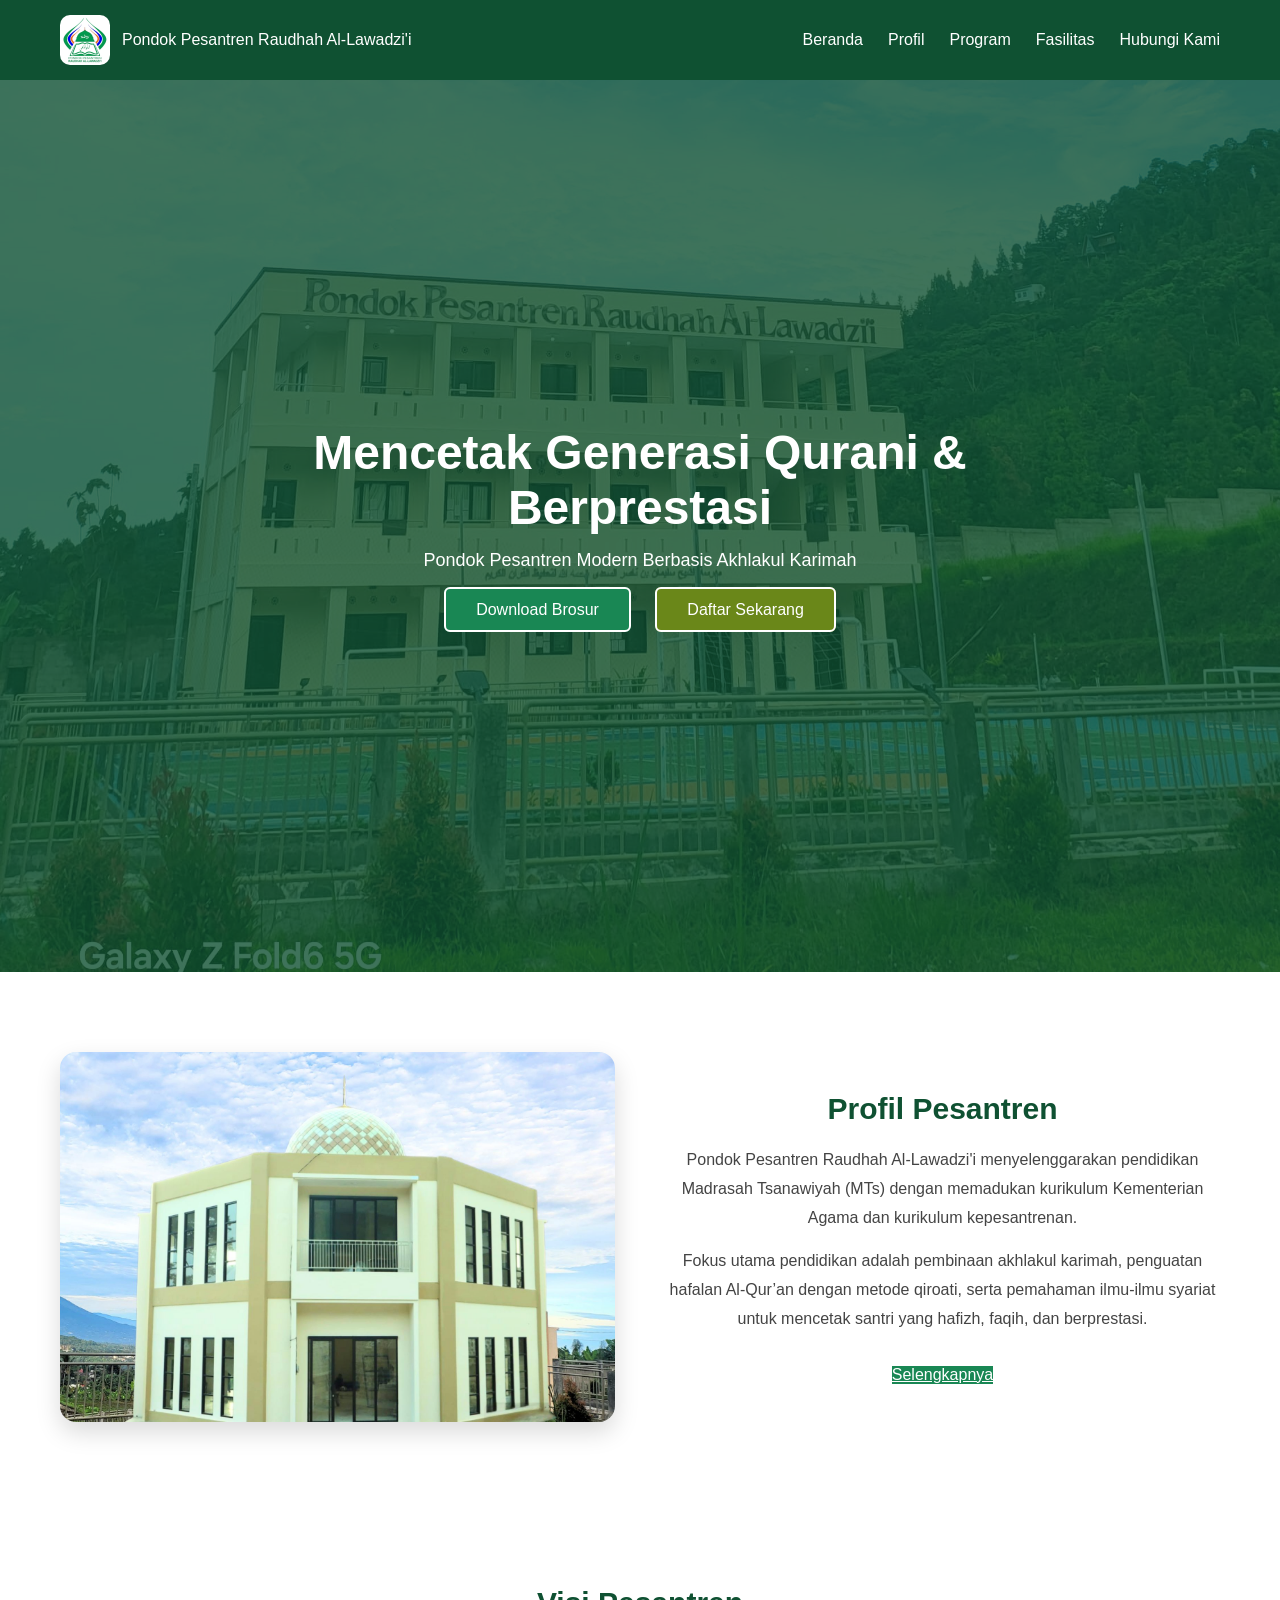
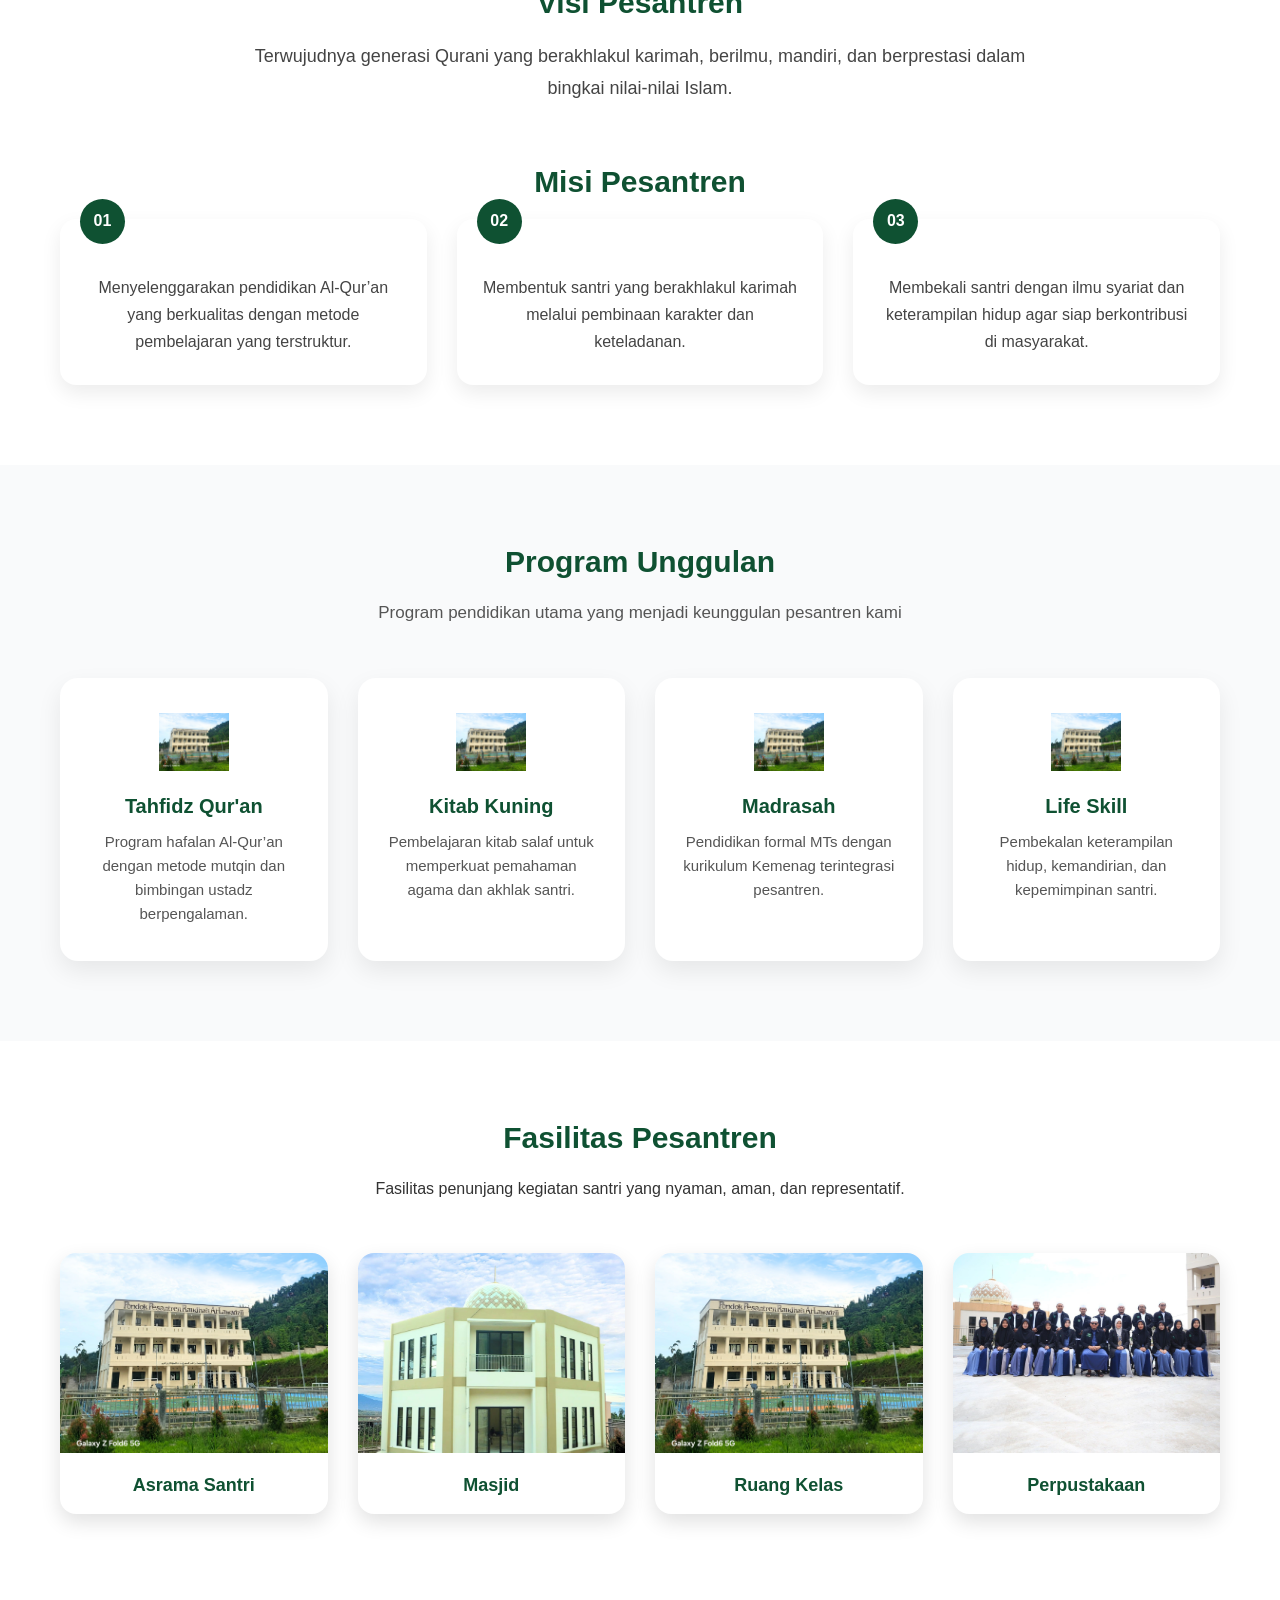
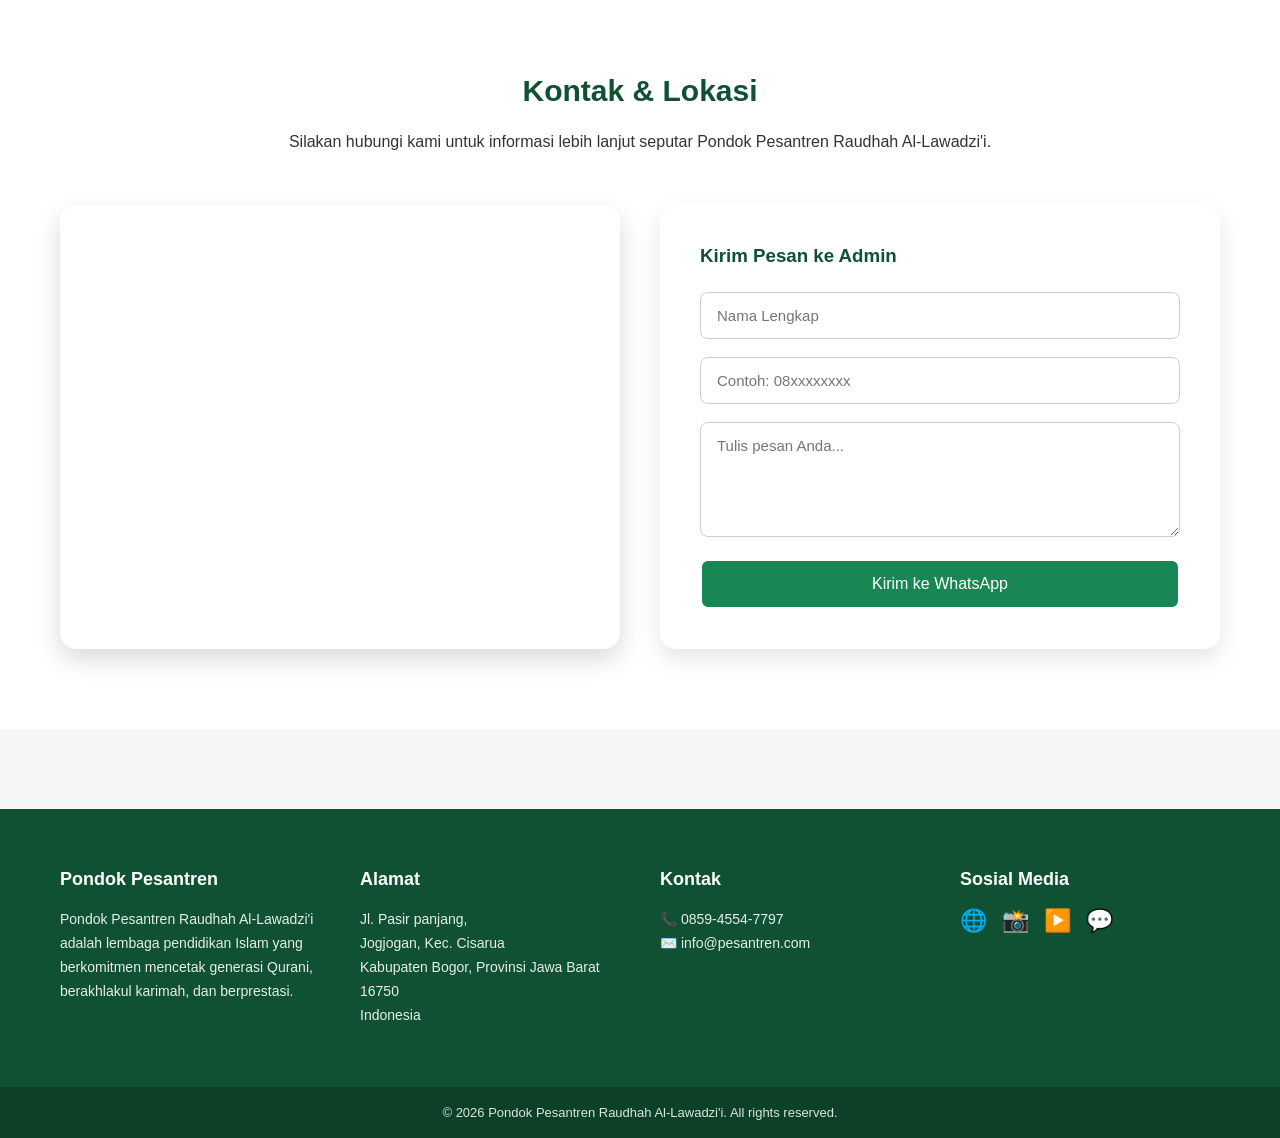
==== index.html @ b439f45b "Initial commit" ====
<!doctype html>
<html lang="id">
  <head>
    <meta charset="UTF-8" />
    <meta name="viewport" content="width=device-width, initial-scale=1.0" />

    <title>PonPes-Raudhah Al-Lawadzi'i</title>
    <link rel="stylesheet" href="style.css" />
  </head>
  <body>
    <!-- NAVBAR -->
    <header class="navbar">
      <div class="nav-container">
        <div class="logo">
          <img src="assets/img/logo-pondok1.jpg" alt="Logo Pesantren" />
          <span>Pondok Pesantren Raudhah Al-Lawadzi'i</span>
        </div>

        <!-- Hamburger -->
        <div class="hamburger" id="hamburger">
          <span></span>
          <span></span>
          <span></span>
        </div>

        <!-- Menu -->
        <nav class="nav-menu" id="navMenu">
          <a href="#">Beranda</a>
          <a href="#profil">Profil</a>
          <a href="#program-unggulan">Program</a>
          <a href="#fasilitas">Fasilitas</a>
          <a href="#kontak">Hubungi Kami</a>
        </nav>
      </div>
    </header>

    <!-- HERO SECTION -->
    <section class="hero" id="beranda">
      <!-- OVERLAY TRANSPARAN -->
      <div class="hero-overlay"></div>

      <!-- KONTEN HERO -->
      <div class="hero-content">
        <h1>Mencetak Generasi Qurani & Berprestasi</h1>
        <p>Pondok Pesantren Modern Berbasis Akhlakul Karimah</p>

        <div class="hero-btn">
          <a href="assets/img/brosur-psb.pdf" class="btn-primary"
            >Download Brosur</a
          >
          <a
            href="https://docs.google.com/forms/d/1ibPCrFlJ8A-19A9CtOQAzhi9ppHaXBPFynVujkbBc5w/viewform?edit_requested=true&pli=1"
            class="btn-secondary"
            >Daftar Sekarang</a
          >
        </div>
      </div>
    </section>

    <!-- =========================
     SECTION PROFIL PESANTREN
========================= -->
    <section class="section profil" id="profil">
      <div class="profil-container">
        <!-- KOLOM FOTO -->
        <div class="profil-image">
          <img src="assets/img/masjid.jpg" alt="Profil Pondok Pesantren" />
        </div>

        <!-- KOLOM TEKS -->
        <div class="profil-content">
          <h2>Profil Pesantren</h2>
          <p>
            Pondok Pesantren Raudhah Al-Lawadzi'i menyelenggarakan pendidikan
            Madrasah Tsanawiyah (MTs) dengan memadukan kurikulum Kementerian
            Agama dan kurikulum kepesantrenan.
          </p>
          <p>
            Fokus utama pendidikan adalah pembinaan akhlakul karimah, penguatan
            hafalan Al-Qur’an dengan metode qiroati, serta pemahaman ilmu-ilmu
            syariat untuk mencetak santri yang hafizh, faqih, dan berprestasi.
          </p>

          <!-- TOMBOL DETAIL -->
          <a href="profil.html" class="btn-primary">Selengkapnya</a>
        </div>
      </div>
    </section>

    <!-- =========================
     SECTION VISI & MISI
========================= -->
    <section class="section visi-misi bg-light" id="visi-misi">
      <div class="visi-misi-container">
        <!-- VISI -->
        <div class="visi">
          <h2>Visi Pesantren</h2>
          <p>
            Terwujudnya generasi Qurani yang berakhlakul karimah, berilmu,
            mandiri, dan berprestasi dalam bingkai nilai-nilai Islam.
          </p>
        </div>

        <!-- MISI -->
        <div class="misi">
          <h2>Misi Pesantren</h2>

          <div class="misi-grid">
            <!-- MISI ITEM -->
            <div class="misi-card">
              <span class="misi-number">01</span>
              <p>
                Menyelenggarakan pendidikan Al-Qur’an yang berkualitas dengan
                metode pembelajaran yang terstruktur.
              </p>
            </div>

            <div class="misi-card">
              <span class="misi-number">02</span>
              <p>
                Membentuk santri yang berakhlakul karimah melalui pembinaan
                karakter dan keteladanan.
              </p>
            </div>

            <div class="misi-card">
              <span class="misi-number">03</span>
              <p>
                Membekali santri dengan ilmu syariat dan keterampilan hidup agar
                siap berkontribusi di masyarakat.
              </p>
            </div>
          </div>
        </div>
      </div>
    </section>

    <!-- =======================
     PROGRAM UNGGULAN
======================= -->
    <section class="section program-unggulan" id="program-unggulan">
      <div class="program-container">
        <!-- Judul Section -->
        <div class="program-header">
          <h2>Program Unggulan</h2>
          <p>Program pendidikan utama yang menjadi keunggulan pesantren kami</p>
        </div>

        <!-- Grid Program -->
        <div class="program-grid">
          <!-- Card Program -->
          <div class="program-card">
            <img src="assets/img/asrama.jpg" alt="Tahfidz Qur'an" />
            <h3>Tahfidz Qur'an</h3>
            <p>
              Program hafalan Al-Qur’an dengan metode mutqin dan bimbingan
              ustadz berpengalaman.
            </p>
          </div>

          <!-- Card Program -->
          <div class="program-card">
            <img src="assets/img/asrama.jpg" alt="Kitab Kuning" />
            <h3>Kitab Kuning</h3>
            <p>
              Pembelajaran kitab salaf untuk memperkuat pemahaman agama dan
              akhlak santri.
            </p>
          </div>

          <!-- Card Program -->
          <div class="program-card">
            <img src="assets/img/asrama.jpg" alt="Madrasah" />
            <h3>Madrasah</h3>
            <p>
              Pendidikan formal MTs dengan kurikulum Kemenag terintegrasi
              pesantren.
            </p>
          </div>

          <!-- Card Program -->
          <div class="program-card">
            <img src="assets/img/asrama.jpg" alt="Life Skill" />
            <h3>Life Skill</h3>
            <p>
              Pembekalan keterampilan hidup, kemandirian, dan kepemimpinan
              santri.
            </p>
          </div>
        </div>
      </div>
    </section>

    <section class="section bg-light" id="fasilitas">
      <h2>Fasilitas Pesantren</h2>
      <p class="desc">
        Fasilitas penunjang kegiatan santri yang nyaman, aman, dan
        representatif.
      </p>

      <div class="facility-grid">
        <!-- Card -->
        <div class="facility-card">
          <img src="assets/img/asrama.jpg" alt="Asrama Santri" />
          <h3>Asrama Santri</h3>
        </div>

        <div class="facility-card">
          <img src="assets/img/masjid.jpg" alt="Masjid" />
          <h3>Masjid</h3>
        </div>

        <div class="facility-card">
          <img src="assets/img/asrama.jpg" alt="Ruang Kelas" />
          <h3>Ruang Kelas</h3>
        </div>

        <div class="facility-card">
          <img src="assets/img/guru.jpg" alt="Perpustakaan" />
          <h3>Perpustakaan</h3>
        </div>
      </div>
    </section>

    <!-- =========================
     MAPS PESANTREN
========================= -->
    <!-- =========================
     KONTAK & LOKASI
========================= -->
    <section class="section bg-light" id="kontak">
      <h2>Kontak & Lokasi</h2>
      <p class="desc">
        Silakan hubungi kami untuk informasi lebih lanjut seputar Pondok
        Pesantren Raudhah Al-Lawadzi'i.
      </p>

      <!-- GRID KONTAK -->
      <div class="contact-grid" id="lokasi">
        <!-- =================
         MAPS (KIRI)
    ================== -->
        <div class="contact-maps">
          <iframe
            src="https://www.google.com/maps?q=pondok%20pesantren&output=embed"
            loading="lazy"
            referrerpolicy="no-referrer-when-downgrade"
          ></iframe>
        </div>

        <!-- =================
         FORM WHATSAPP (KANAN)
    ================== -->
        <div class="contact-form">
          <h3>Kirim Pesan ke Admin</h3>

          <form onsubmit="sendToWhatsApp(event)">
            <!-- Nama -->
            <input type="text" id="nama" placeholder="Nama Lengkap" required />

            <!-- Nomor WhatsApp -->
            <input
              type="tel"
              id="wa"
              placeholder="Contoh: 08xxxxxxxx"
              inputmode="numeric"
              pattern="[0-9]*"
              required
            />

            <!-- Pesan -->
            <textarea
              id="pesan"
              rows="5"
              placeholder="Tulis pesan Anda..."
              required
            ></textarea>

            <!-- Tombol Kirim -->
            <button type="submit" class="btn-primary">Kirim ke WhatsApp</button>
          </form>
        </div>
      </div>
    </section>

    <!-- =========================
     FOOTER
========================= -->
    <footer class="footer">
      <div class="footer-container">
        <!-- =================
         PROFIL SINGKAT
    ================== -->
        <div class="footer-col">
          <h3>Pondok Pesantren</h3>
          <p>
            Pondok Pesantren Raudhah Al-Lawadzi'i adalah lembaga pendidikan
            Islam yang berkomitmen mencetak generasi Qurani, berakhlakul
            karimah, dan berprestasi.
          </p>
        </div>

        <!-- =================
         ALAMAT
    ================== -->
        <div class="footer-col">
          <h3>Alamat</h3>
          <p>
            Jl. Pasir panjang,<br />
            Jogjogan, Kec. Cisarua<br />
            Kabupaten Bogor, Provinsi Jawa Barat 16750<br />
            Indonesia
          </p>
        </div>

        <!-- =================
         KONTAK
    ================== -->
        <div class="footer-col">
          <h3>Kontak</h3>
          <p>
            📞 0859-4554-7797<br />
            ✉️ info@pesantren.com
          </p>
        </div>

        <!-- =================
         SOSIAL MEDIA
    ================== -->
        <div class="footer-col">
          <h3>Sosial Media</h3>
          <div class="footer-sosmed">
            <a href="#" target="_blank" aria-label="Facebook">🌐</a>
            <a href="#" target="_blank" aria-label="Instagram">📸</a>
            <a href="#" target="_blank" aria-label="YouTube">▶️</a>
            <a href="#" target="_blank" aria-label="WhatsApp">💬</a>
          </div>
        </div>
      </div>

      <!-- COPYRIGHT -->
      <div class="footer-bottom">
        <p>
          © 2026 Pondok Pesantren Raudhah Al-Lawadzi'i. All rights reserved.
        </p>
      </div>
    </footer>

    <script src="script.js"></script>
  </body>
</html>
---- style.css ----
/* =========================
   RESET & GLOBAL SETUP
========================= */
* {
  margin: 0;
  padding: 0;
  box-sizing: border-box;
  font-family: "Segoe UI", Arial, sans-serif;
}

html {
  scroll-behavior: smooth;
}

html,
body {
  height: 100%;
}

body {
  padding-top: 72px; /* agar hero tidak tertutup navbar */
  min-height: 100vh; /* pastikan body selalu penuh layar */
  display: flex;
  flex-direction: column; /* footer bisa nempel bawah */
  background: #f4f6f5;
  color: #333;
}

/* =========================
   NAVBAR
========================= */
.navbar {
  background: #0f5132;
  color: white;
  position: fixed; /* tetap di atas */
  top: 0; /* jarak dari atas 0 */
  left: 0;
  right: 0;
  z-index: 9999; /* supaya di atas konten lain */
}

.nav-container {
  max-width: 1200px;
  margin: auto;
  padding: 15px 20px;
  min-height: 72px;

  display: flex;
  align-items: center;
  justify-content: space-between;
}

/* =========================
   LOGO
========================= */
.logo {
  display: flex;
  align-items: center;
  gap: 12px;
  flex-shrink: 0; /* logo tidak mengecil */
}

.logo img {
  height: 50px;
  width: auto;
  object-fit: contain;
  border-radius: 10px;
}

/* =========================
   NAV MENU (DESKTOP)
========================= */
.nav-menu {
  display: flex;
  gap: 25px;
}

.nav-menu a {
  color: white;
  text-decoration: none;
  font-weight: 500;
}

/* =========================
   HAMBURGER ICON
========================= */
.hamburger {
  display: none; /* hanya tampil di mobile */
  flex-direction: column;
  gap: 6px;
  cursor: pointer;
}

.hamburger span {
  width: 26px;
  height: 3px;
  background: white;
  border-radius: 2px;
}

/* =========================
   HERO SECTION
========================= */
.hero {
  position: relative;
  min-height: 100vh; /* full layar */
  display: flex;
  align-items: center;
  justify-content: center;
  text-align: center;

  /* background hero */
  background-image: url("assets/img/asrama.jpg");
  background-size: cover; /* full cover */
  background-position: center;
  background-repeat: no-repeat;

  color: white;
}

/* overlay transparan */
.hero-overlay {
  position: absolute;
  inset: 0;
  background: rgba(15, 81, 50, 0.8);
  z-index: 1;
}

/* konten hero */
.hero-content {
  position: relative;
  z-index: 2;
  max-width: 900px;
  padding: clamp(80px, 10vh, 140px) 20px;
}

.hero-content h1 {
  font-size: clamp(32px, 5vw, 48px);
  margin-bottom: 15px;
}

.hero-content p {
  font-size: clamp(16px, 2.5vw, 18px);
  margin-bottom: 30px;
}

/* tombol hero */
.hero-btn a {
  padding: 12px 30px;
  border-radius: 6px;
  text-decoration: none;
  margin: 0 10px;
}

.btn-primary {
  background: #198754;
  color: white;
  border: 2px solid white;
}

.btn-secondary {
  background: #6a8719;
  color: white;
  border: 2px solid white;
}

/* =========================
   SECTION PROFIL
========================= */
.profil {
  background: #ffffff;
}

/* container 2 kolom */
.profil-container {
  max-width: 1200px;
  margin: auto;

  display: grid;
  grid-template-columns: 1fr 1fr; /* 2 kolom */
  gap: 50px;
  align-items: center;
}

/* =========================
   GAMBAR PROFIL
========================= */
.profil-image img {
  width: 100%;
  border-radius: 16px;
  object-fit: cover;
  box-shadow: 0 10px 25px rgba(0, 0, 0, 0.15);
}

/* =========================
   KONTEN PROFIL
========================= */
.profil-content h2 {
  font-size: 32px;
  color: #0f5132;
  margin-bottom: 20px;
}

.profil-content p {
  font-size: 16px;
  line-height: 1.8;
  margin-bottom: 15px;
  color: #444;
}

.profil-content .btn-primary {
  display: inline-block;
  margin-top: 15px;
}

/* =========================
   RESPONSIVE PROFIL
========================= */
@media (max-width: 768px) {
  .profil-container {
    grid-template-columns: 1fr; /* jadi 1 kolom */
    text-align: center;
  }

  .profil-image img {
    max-height: 320px;
    object-fit: cover;
  }

  .profil-content h2 {
    margin-top: 20px;
  }
}

/* =========================
   SECTION VISI & MISI
========================= */
.visi-misi-container {
  max-width: 1200px;
  margin: auto;
  text-align: center;
}

/* =========================
   VISI
========================= */
.visi h2 {
  font-size: 32px;
  color: #0f5132;
  margin-bottom: 15px;
}

.visi p {
  max-width: 800px;
  margin: auto;
  font-size: 18px;
  line-height: 1.8;
  color: #444;
}

/* =========================
   MISI
========================= */
.misi {
  margin-top: 60px;
}

.misi h2 {
  font-size: 30px;
  color: #0f5132;
  margin-bottom: 30px;
}

/* grid misi */
.misi-grid {
  display: grid;
  grid-template-columns: repeat(3, 1fr);
  gap: 30px;
}

/* card misi */
.misi-card {
  background: white;
  padding: 30px 25px;
  border-radius: 16px;
  box-shadow: 0 8px 20px rgba(0, 0, 0, 0.08);
  position: relative;
  transition: transform 0.3s ease;
}

.misi-card:hover {
  transform: translateY(-6px);
}

/* nomor misi */
.misi-number {
  position: absolute;
  top: -20px;
  left: 20px;
  background: #0f5132;
  color: white;
  width: 45px;
  height: 45px;
  border-radius: 50%;
  display: flex;
  align-items: center;
  justify-content: center;
  font-weight: bold;
}

/* teks misi */
.misi-card p {
  margin-top: 25px;
  font-size: 16px;
  line-height: 1.7;
  color: #444;
}

/* =========================
   RESPONSIVE VISI MISI
========================= */
@media (max-width: 900px) {
  .misi-grid {
    grid-template-columns: 1fr;
  }

  .misi-card {
    text-align: center;
  }

  .misi-number {
    left: 50%;
    transform: translateX(-50%);
  }
}

/* =========================
   PROGRAM UNGGULAN
========================= */
.program-unggulan {
  background: #f9fafb;
}

/* Container utama */
.program-container {
  max-width: 1200px;
  margin: auto;
}

/* Header */
.program-header {
  text-align: center;
  margin-bottom: 50px;
}

.program-header h2 {
  font-size: 32px;
  color: #0f5132;
  margin-bottom: 10px;
}

.program-header p {
  max-width: 700px;
  margin: auto;
  font-size: 17px;
  line-height: 1.7;
  color: #555;
}

/* =========================
   GRID PROGRAM
========================= */
.program-grid {
  display: grid;
  grid-template-columns: repeat(4, 1fr); /* desktop */
  gap: 30px;
}

/* Card program */
.program-card {
  background: white;
  padding: 35px 25px;
  border-radius: 18px;
  text-align: center;
  box-shadow: 0 10px 25px rgba(0, 0, 0, 0.08);
  transition: transform 0.3s ease;
}

.program-card:hover {
  transform: translateY(-8px);
}

/* Icon program */
.program-card img {
  width: 70px;
  margin-bottom: 20px;
}

/* Judul */
.program-card h3 {
  font-size: 20px;
  color: #0f5132;
  margin-bottom: 12px;
}

/* Deskripsi */
.program-card p {
  font-size: 15px;
  line-height: 1.6;
  color: #555;
}

/* =========================
   RESPONSIVE
========================= */
@media (max-width: 992px) {
  .program-grid {
    grid-template-columns: repeat(2, 1fr);
  }
}

@media (max-width: 600px) {
  .program-grid {
    grid-template-columns: 1fr;
  }

  .program-card {
    padding: 30px 20px;
  }
}

/* =========================
   GRID FASILITAS
========================= */
.facility-grid {
  margin-top: 50px;
  display: grid;
  grid-template-columns: repeat(4, 1fr);
  gap: 30px;
}

/* CARD FASILITAS */
.facility-card {
  background: white;
  border-radius: 16px;
  overflow: hidden;
  text-align: center;
  box-shadow: 0 8px 20px rgba(0, 0, 0, 0.12);
  transition: transform 0.3s ease;
}

.facility-card:hover {
  transform: translateY(-6px);
}

/* GAMBAR */
.facility-card img {
  width: 100%;
  aspect-ratio: 4 / 3;
  object-fit: cover;
}

/* JUDUL */
.facility-card h3 {
  padding: 18px;
  font-size: 18px;
  color: #0f5132;
}

/*responsive fasilitas*/
/* Tablet */
@media (max-width: 1024px) {
  .facility-grid {
    grid-template-columns: repeat(2, 1fr);
  }
}

/* Mobile */
@media (max-width: 600px) {
  .facility-grid {
    grid-template-columns: 1fr;
  }
}

/* =========================
   KONTAK GRID
========================= */
.contact-grid {
  margin-top: 50px;
  display: grid;
  grid-template-columns: 1fr 1fr; /* kiri - kanan */
  gap: 40px;
  align-items: stretch;
}

/* =========================
   MAPS
========================= */
.contact-maps {
  width: 100%;
  height: 100%;
  min-height: 420px;
  border-radius: 16px;
  overflow: hidden;
  box-shadow: 0 10px 25px rgba(0, 0, 0, 0.15);
}

.contact-maps iframe {
  width: 100%;
  height: 100%;
  border: 0;
}

/* =========================
   FORM KONTAK
========================= */
.contact-form {
  background: white;
  padding: 40px;
  border-radius: 16px;
  box-shadow: 0 10px 25px rgba(0, 0, 0, 0.1);
  text-align: left;
}

.contact-form h3 {
  margin-bottom: 25px;
  color: #0f5132;
}

/* INPUT & TEXTAREA */
.contact-form input,
.contact-form textarea {
  width: 100%;
  padding: 14px 16px;
  margin-bottom: 18px;
  border-radius: 8px;
  border: 1px solid #ccc;
  font-size: 15px;
}

/* FOCUS INPUT */
.contact-form input:focus,
.contact-form textarea:focus {
  outline: none;
  border-color: #198754;
}

/* BUTTON */
.contact-form button {
  width: 100%;
  padding: 14px;
  border-radius: 8px;
  font-size: 16px;
  cursor: pointer;
}

/* =========================
   RESPONSIVE
========================= */
@media (max-width: 768px) {
  .contact-grid {
    grid-template-columns: 1fr; /* jadi atas bawah */
  }

  .contact-maps {
    min-height: 300px;
  }

  .contact-form {
    padding: 30px 20px;
  }
}

/* =========================
   SECTION UMUM
========================= */
.section {
  padding: 80px 60px;
  text-align: center;
  scroll-margin-top: 70px;
}

.section h2 {
  font-size: 30px;
  margin-bottom: 20px;
  color: #0f5132;
}

.desc {
  max-width: 800px;
  margin: auto;
  line-height: 1.7;
}

.bg-light {
  background: #ffffff;
}

/* =========================
   FOOTER
========================= */
.footer {
  background: #0f5132;
  color: #ffffff;
  margin-top: 80px;
}

/* GRID FOOTER */
.footer-container {
  max-width: 1200px;
  margin: auto;
  padding: 60px 20px;
  display: grid;
  grid-template-columns: repeat(4, 1fr);
  gap: 40px;
}

/* KOLOM FOOTER */
.footer-col h3 {
  margin-bottom: 18px;
  font-size: 18px;
}

.footer-col p {
  line-height: 1.7;
  font-size: 14px;
  opacity: 0.9;
}

/* SOSIAL MEDIA */
.footer-sosmed {
  display: flex;
  gap: 15px;
}

.footer-sosmed a {
  font-size: 22px;
  text-decoration: none;
  transition:
    transform 0.3s,
    opacity 0.3s;
}

.footer-sosmed a:hover {
  transform: scale(1.2);
  opacity: 0.8;
}

/* COPYRIGHT */
.footer-bottom {
  background: #0c3f27;
  text-align: center;
  padding: 18px;
  font-size: 13px;
  opacity: 0.85;
}

/* =========================
   RESPONSIVE FOOTER
========================= */
@media (max-width: 768px) {
  .footer-container {
    grid-template-columns: 1fr 1fr;
  }
}

@media (max-width: 480px) {
  .footer-container {
    grid-template-columns: 1fr;
    text-align: center;
  }

  .footer-sosmed {
    justify-content: center;
  }
}

/* =========================
   RESPONSIVE
========================= */

/* tablet & mobile */
@media (max-width: 768px) {
  /* hamburger aktif */
  .hamburger {
    display: flex;
  }

  /* menu mobile */
  .nav-menu {
    position: absolute;
    top: 72px;
    left: 0;
    width: 100%;
    background: #0f5132;
    flex-direction: column;
    align-items: center;
    display: none;
    padding: 20px 0;
    z-index: 999;
  }

  .nav-menu.active {
    display: flex;
  }

  .nav-menu a {
    padding: 10px 0;
  }

  /* hero mobile */
  .hero {
    min-height: auto;
    padding: 80px 20px;
  }

  .hero-btn a {
    display: block;
    margin: 10px auto;
    width: 80%;
  }

  /* section padding */
  .section {
    padding: 60px 20px;
  }

  /* logo responsive */
  .logo img {
    height: 38px;
  }

  .logo span {
    font-size: 14px;
    white-space: nowrap;
  }
}

/* mobile kecil */
@media (max-width: 480px) {
  .logo span {
    display: none; /* logo saja */
  }
}
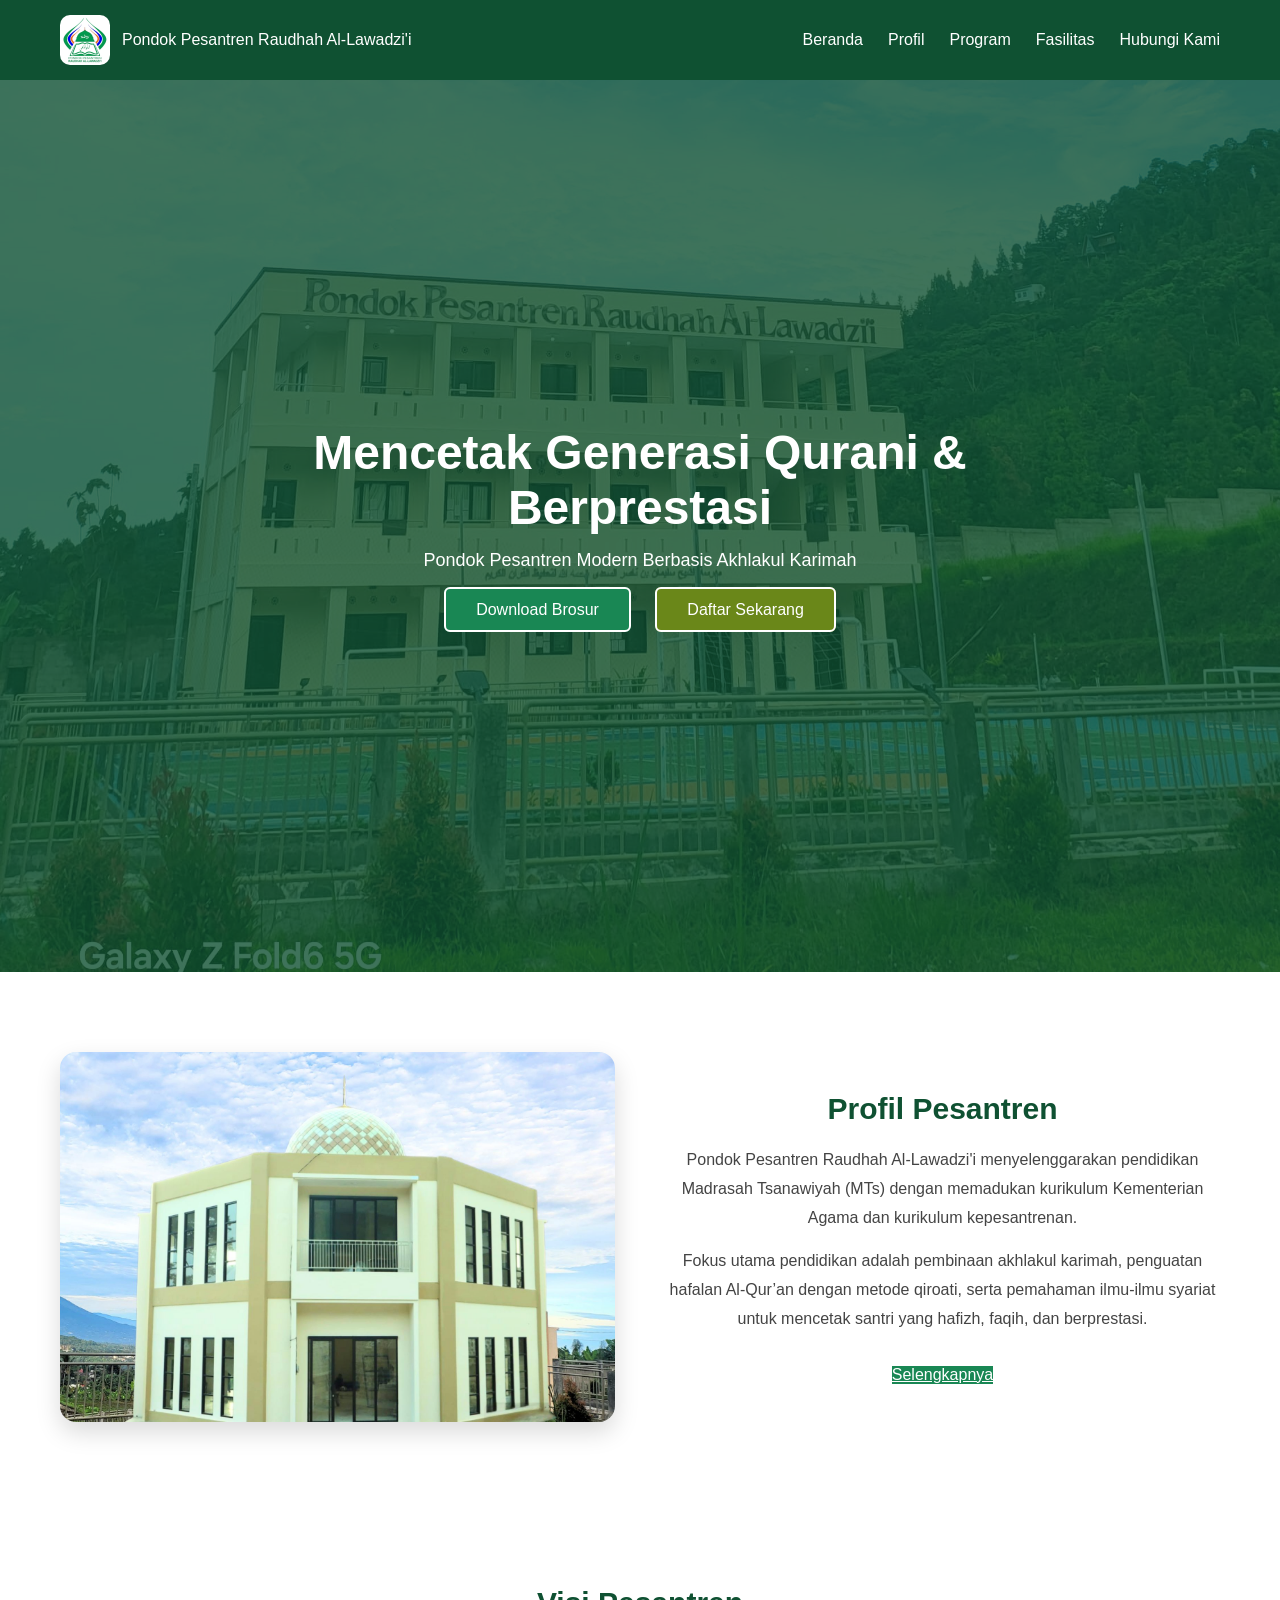
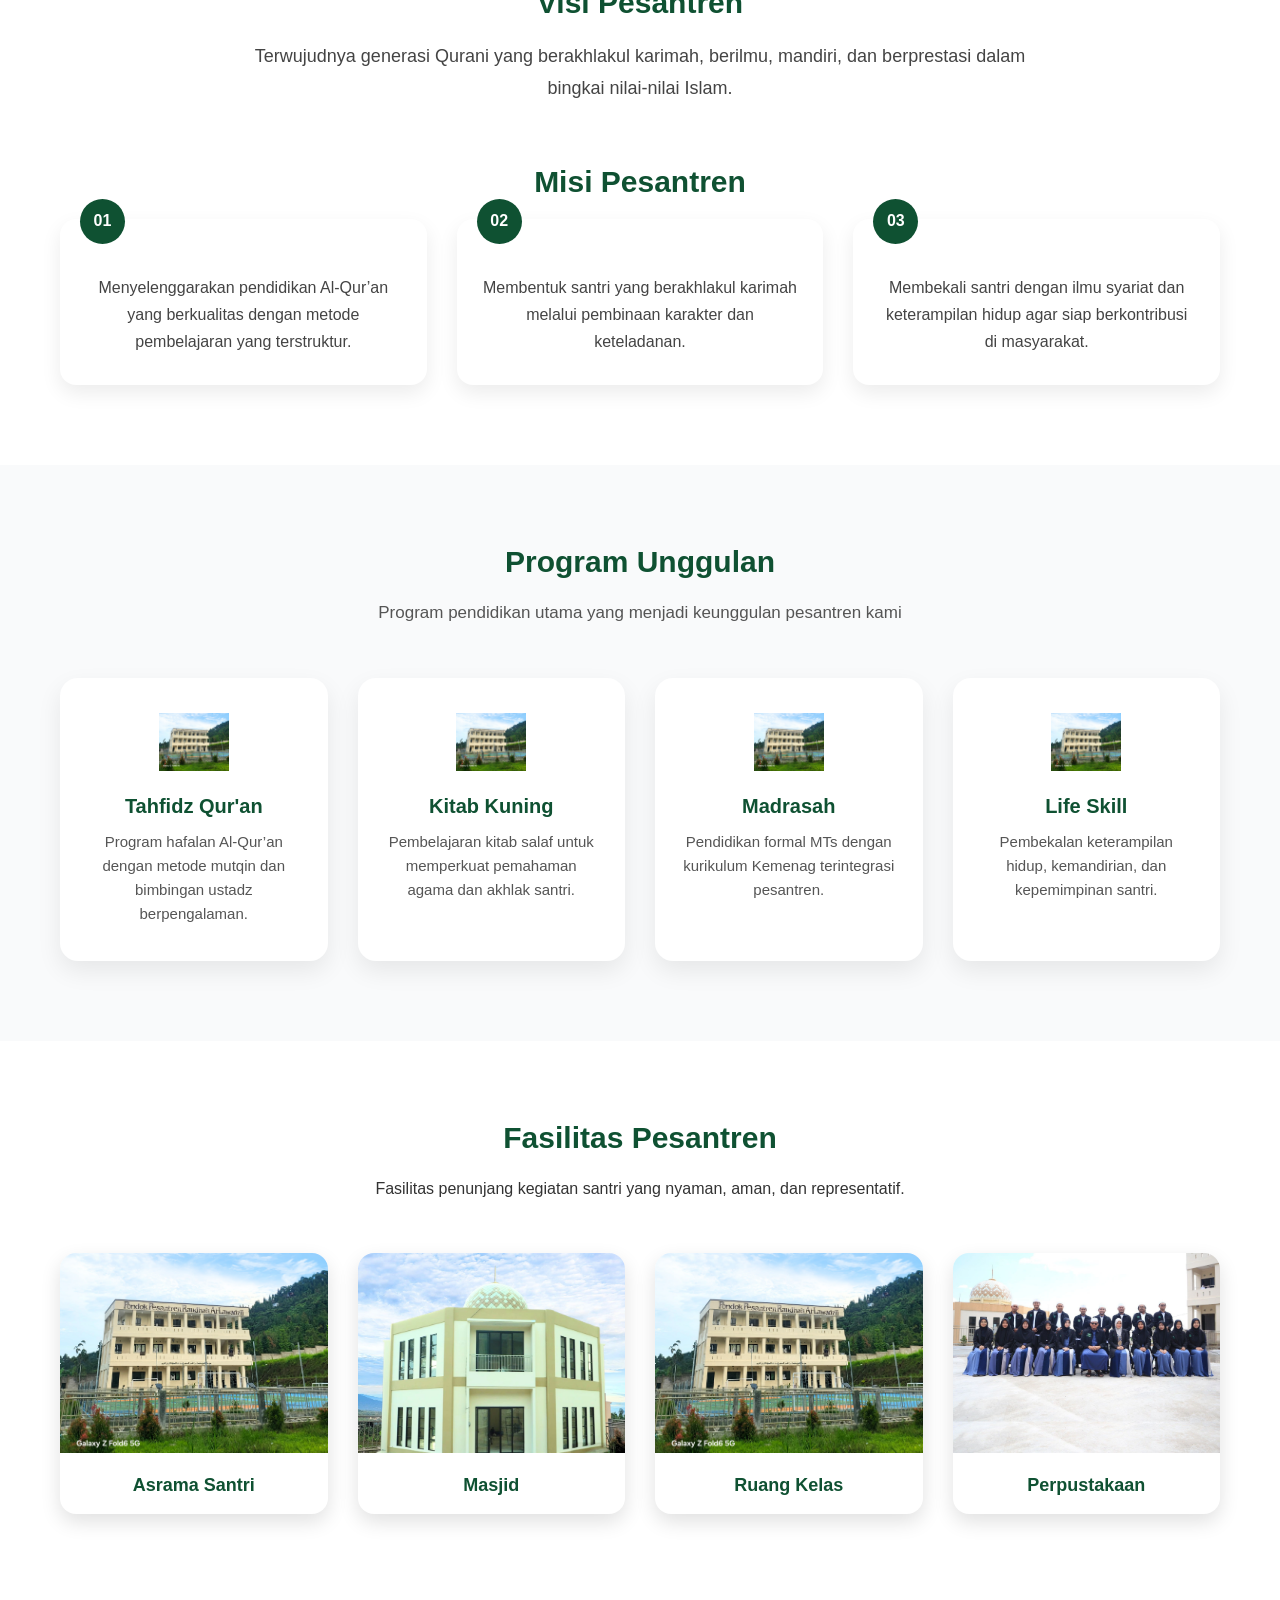
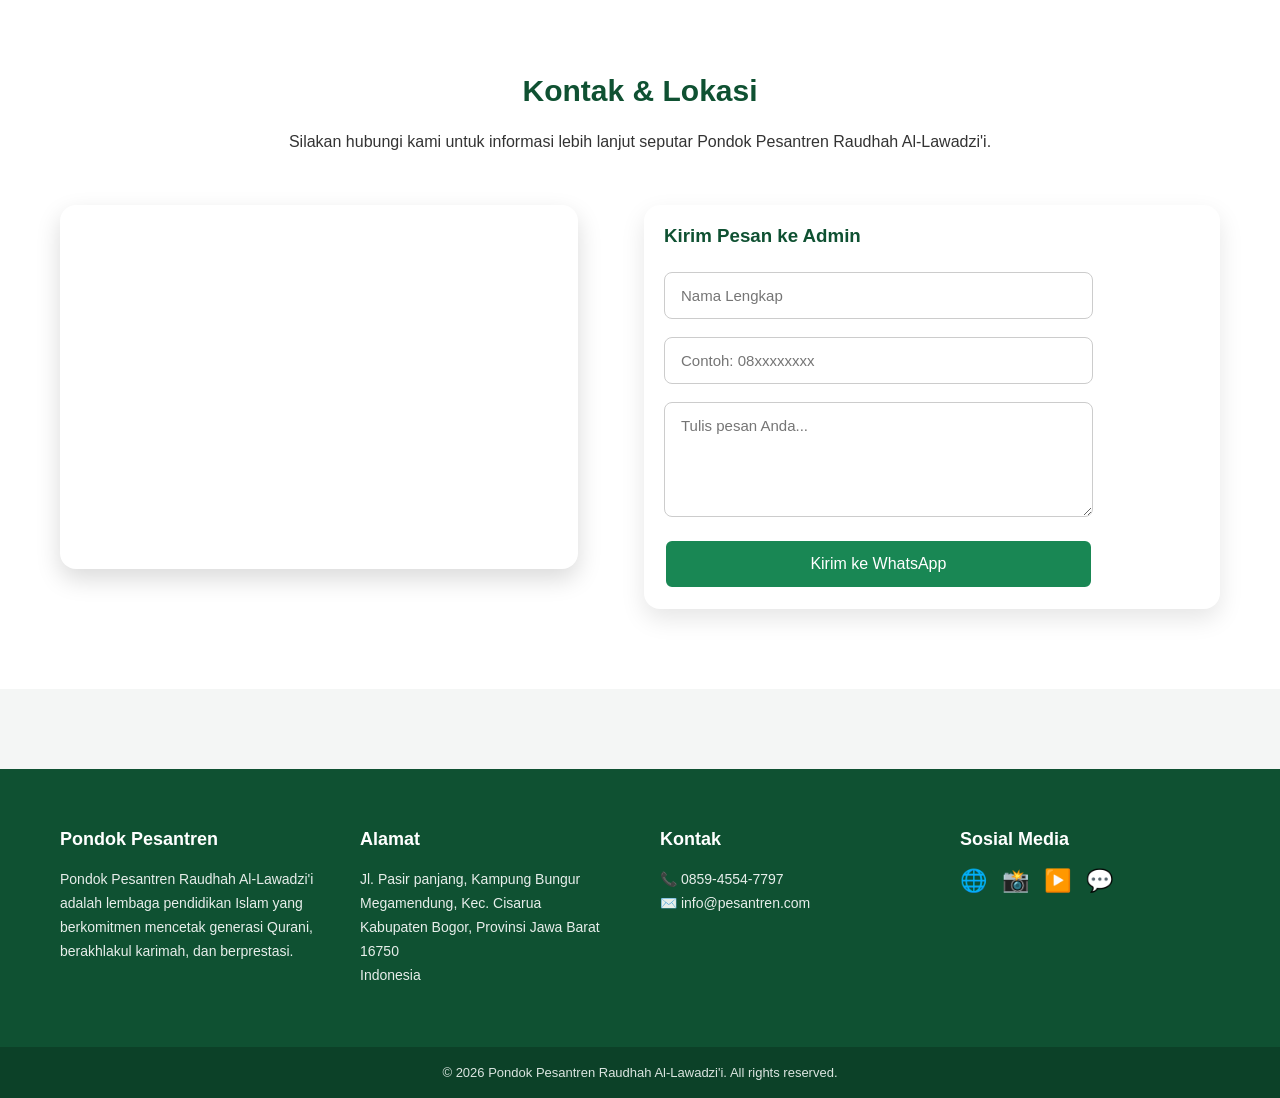
==== commit 6985951e: "update css hubungi kami" ====
--- a/index.html
+++ b/index.html
@@ -4,7 +4,7 @@
     <meta charset="UTF-8" />
     <meta name="viewport" content="width=device-width, initial-scale=1.0" />
 
-    <title>PonPes-Raudhah Al-Lawadzi'i</title>
+    <title>PonPes-Raudhah Al-Lawadzi'i-</title>
     <link rel="stylesheet" href="style.css" />
   </head>
   <body>
@@ -306,8 +306,8 @@
         <div class="footer-col">
           <h3>Alamat</h3>
           <p>
-            Jl. Pasir panjang,<br />
-            Jogjogan, Kec. Cisarua<br />
+            Jl. Pasir panjang, Kampung Bungur<br />
+            Megamendung, Kec. Cisarua<br />
             Kabupaten Bogor, Provinsi Jawa Barat 16750<br />
             Indonesia
           </p>
--- a/style.css
+++ b/style.css
@@ -489,7 +489,7 @@
   margin-top: 50px;
   display: grid;
   grid-template-columns: 1fr 1fr; /* kiri - kanan */
-  gap: 40px;
+  gap: 8px;
   align-items: stretch;
 }
 
@@ -497,9 +497,9 @@
    MAPS
 ========================= */
 .contact-maps {
-  width: 100%;
-  height: 100%;
-  min-height: 420px;
+  width: 90%;
+  height: 90%;
+  min-height: 300px;
   border-radius: 16px;
   overflow: hidden;
   box-shadow: 0 10px 25px rgba(0, 0, 0, 0.15);
@@ -516,7 +516,7 @@
 ========================= */
 .contact-form {
   background: white;
-  padding: 40px;
+  padding: 20px;
   border-radius: 16px;
   box-shadow: 0 10px 25px rgba(0, 0, 0, 0.1);
   text-align: left;
@@ -530,7 +530,7 @@
 /* INPUT & TEXTAREA */
 .contact-form input,
 .contact-form textarea {
-  width: 100%;
+  width: 80%;
   padding: 14px 16px;
   margin-bottom: 18px;
   border-radius: 8px;
@@ -547,7 +547,7 @@
 
 /* BUTTON */
 .contact-form button {
-  width: 100%;
+  width: 80%;
   padding: 14px;
   border-radius: 8px;
   font-size: 16px;
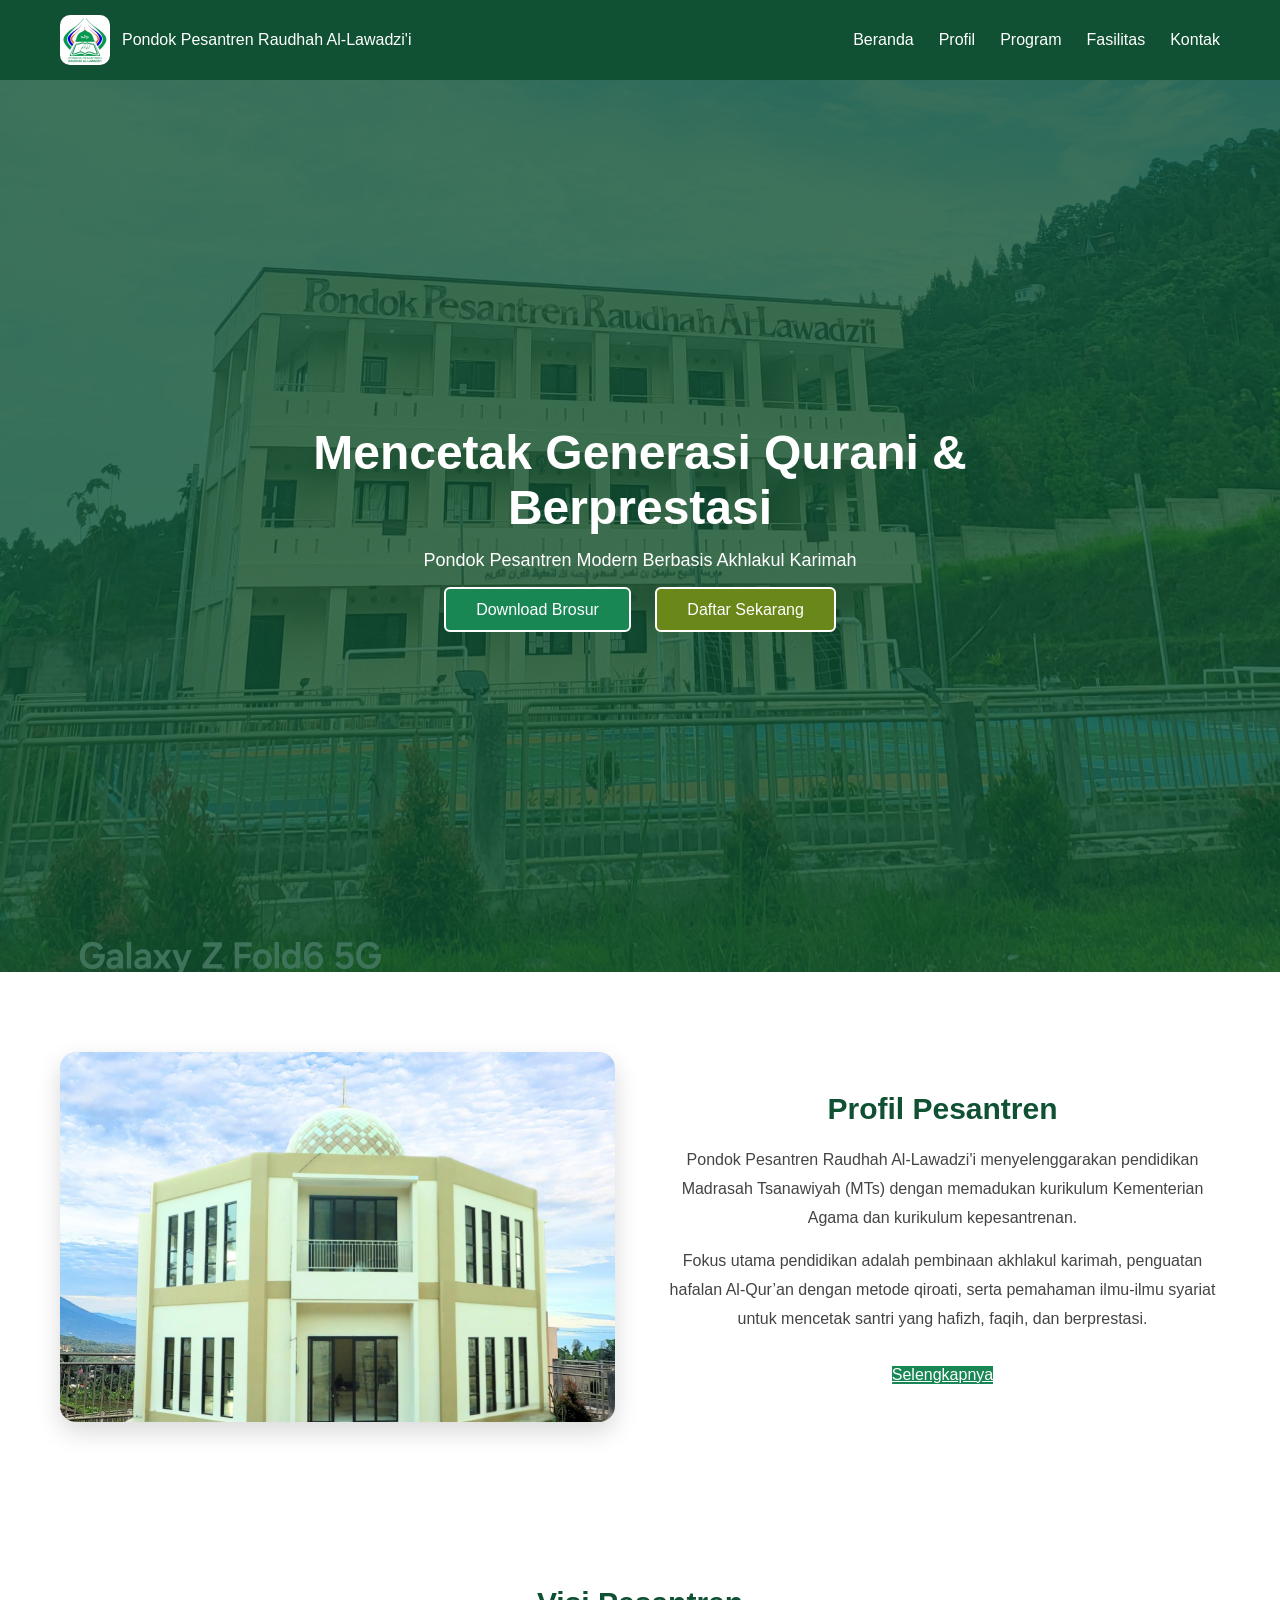
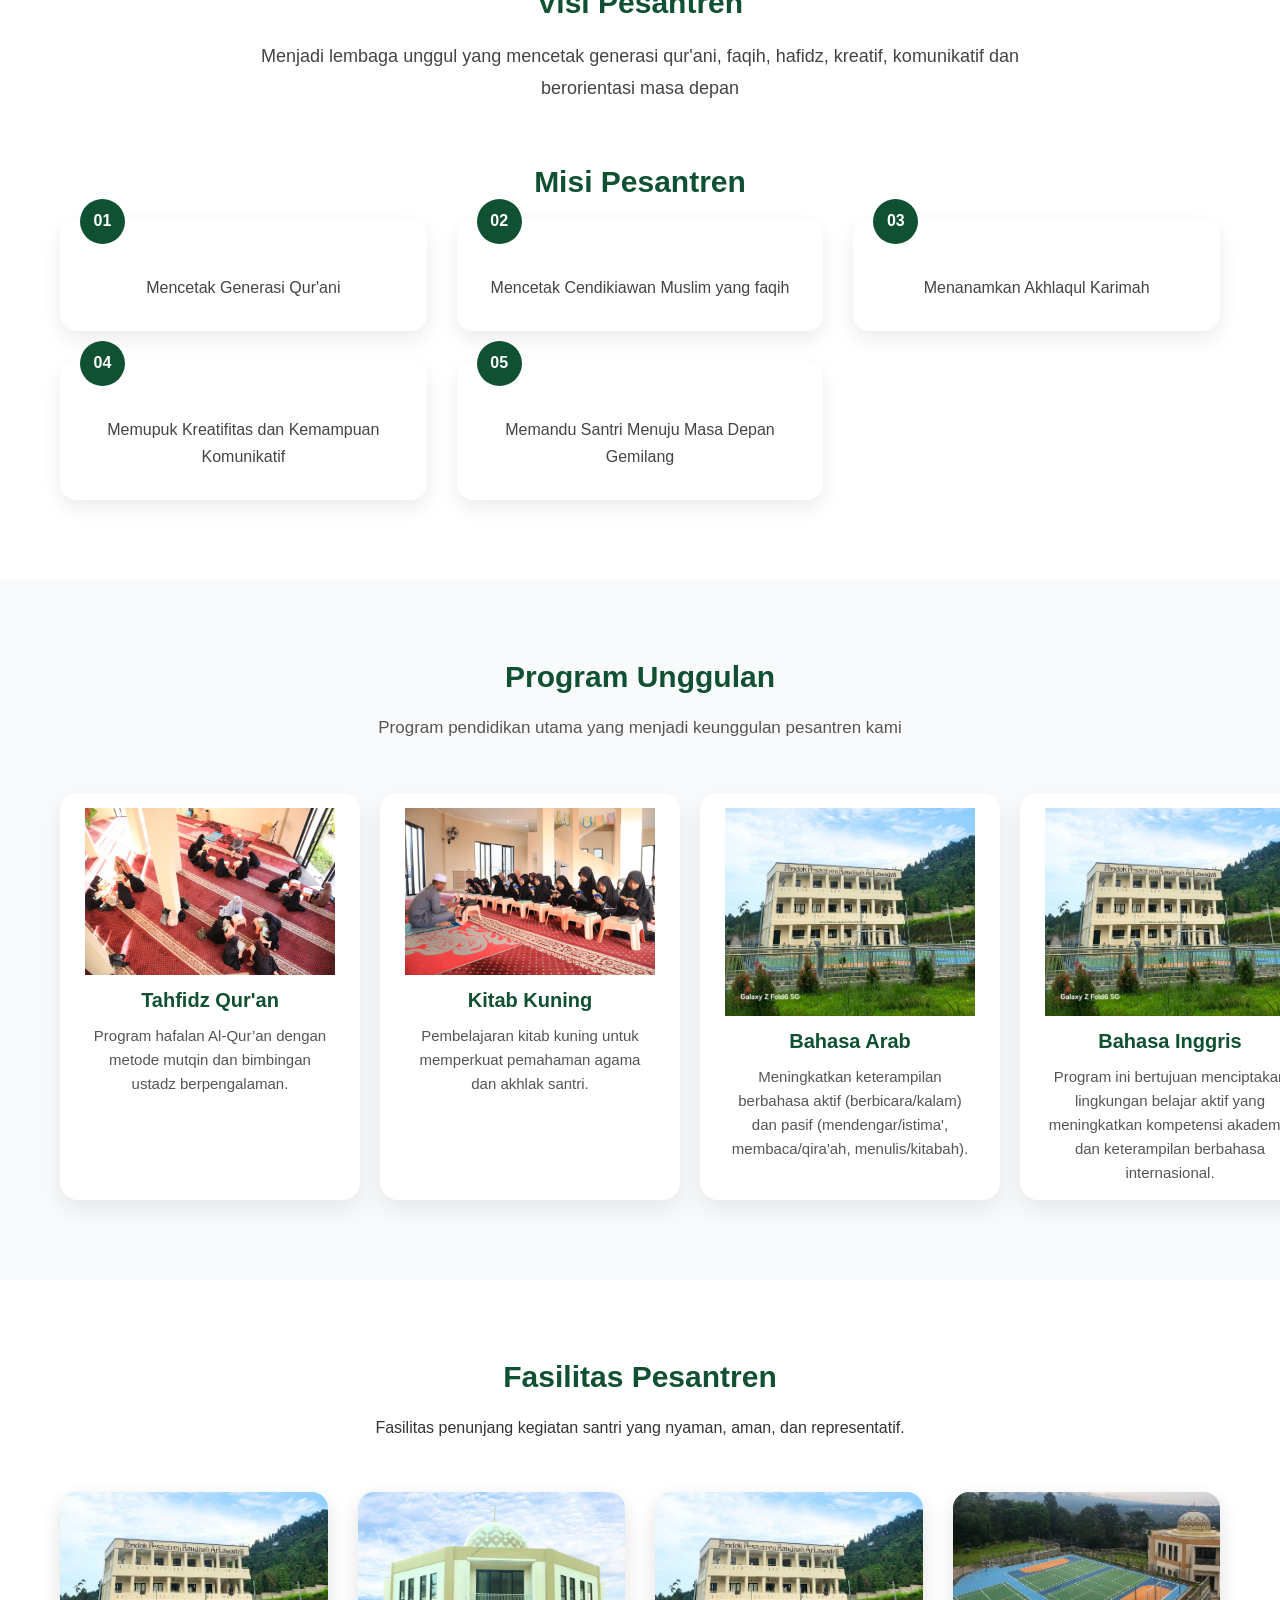
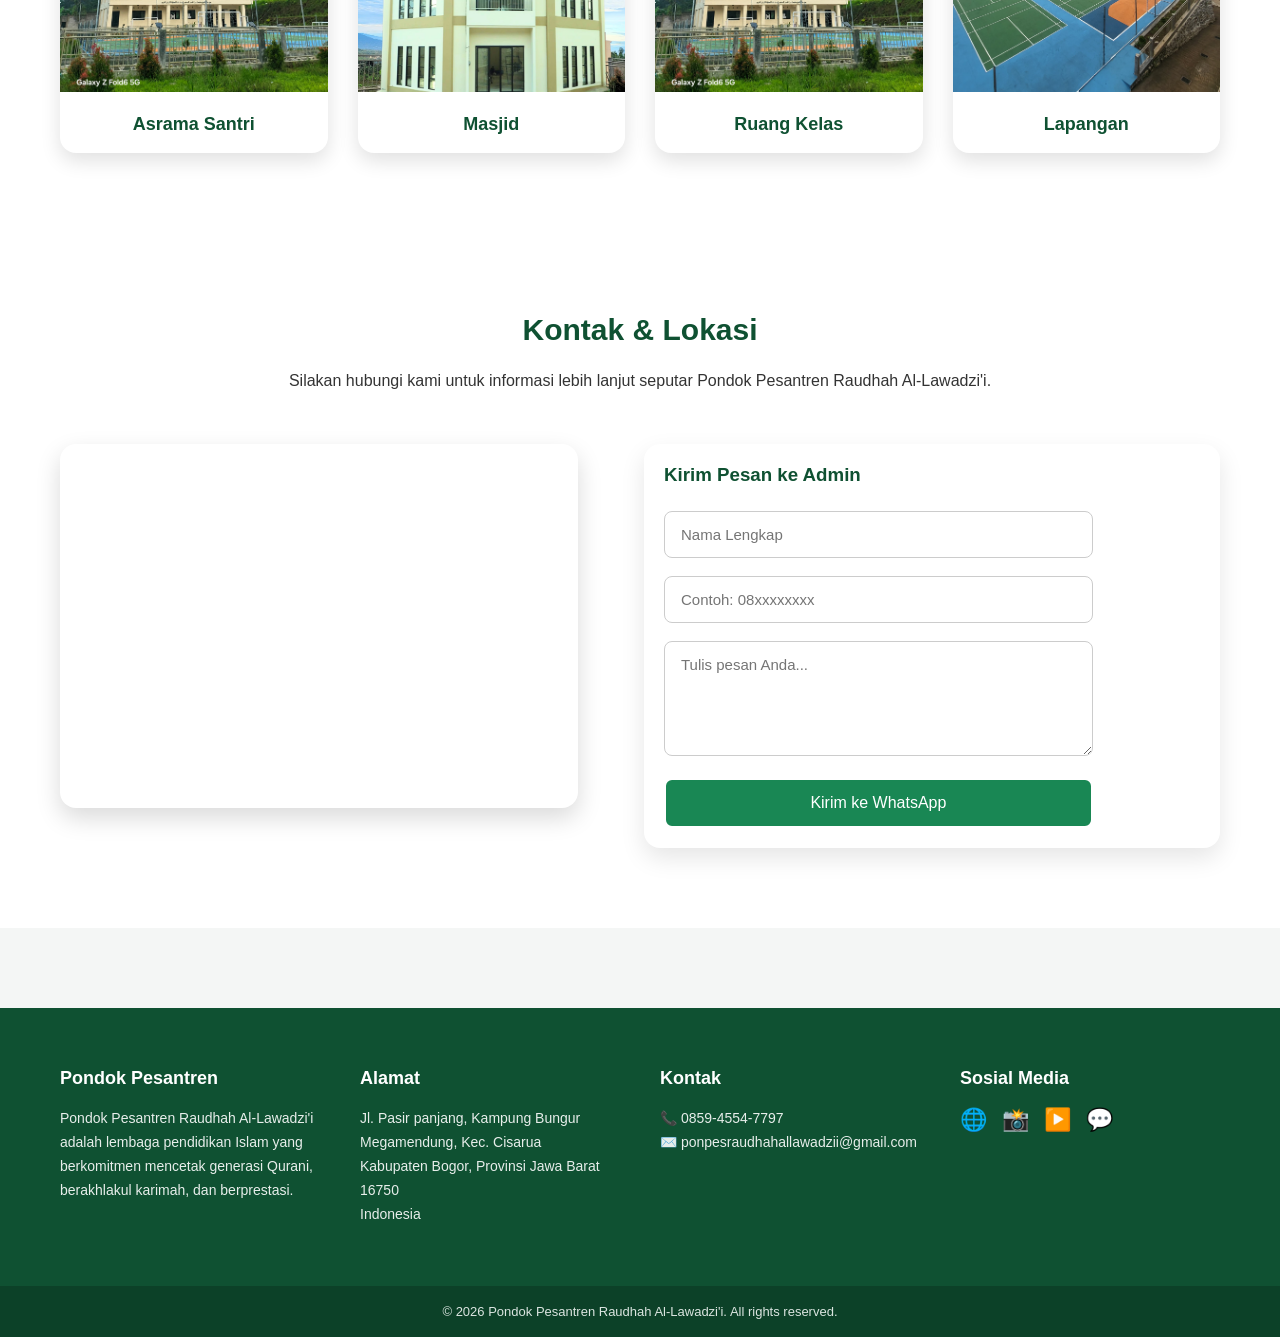
==== commit bcbfa510: "pembaruan index html" ====
--- a/index.html
+++ b/index.html
@@ -29,7 +29,7 @@
           <a href="#profil">Profil</a>
           <a href="#program-unggulan">Program</a>
           <a href="#fasilitas">Fasilitas</a>
-          <a href="#kontak">Hubungi Kami</a>
+          <a href="#kontak">Kontak</a>
         </nav>
       </div>
     </header>
@@ -96,8 +96,8 @@
         <div class="visi">
           <h2>Visi Pesantren</h2>
           <p>
-            Terwujudnya generasi Qurani yang berakhlakul karimah, berilmu,
-            mandiri, dan berprestasi dalam bingkai nilai-nilai Islam.
+            Menjadi lembaga unggul yang mencetak generasi qur'ani, faqih,
+            hafidz, kreatif, komunikatif dan berorientasi masa depan
           </p>
         </div>
 
@@ -109,26 +109,27 @@
             <!-- MISI ITEM -->
             <div class="misi-card">
               <span class="misi-number">01</span>
-              <p>
-                Menyelenggarakan pendidikan Al-Qur’an yang berkualitas dengan
-                metode pembelajaran yang terstruktur.
-              </p>
+              <p>Mencetak Generasi Qur'ani</p>
             </div>
 
             <div class="misi-card">
               <span class="misi-number">02</span>
-              <p>
-                Membentuk santri yang berakhlakul karimah melalui pembinaan
-                karakter dan keteladanan.
-              </p>
+              <p>Mencetak Cendikiawan Muslim yang faqih</p>
             </div>
 
             <div class="misi-card">
               <span class="misi-number">03</span>
-              <p>
-                Membekali santri dengan ilmu syariat dan keterampilan hidup agar
-                siap berkontribusi di masyarakat.
-              </p>
+              <p>Menanamkan Akhlaqul Karimah</p>
+            </div>
+
+            <div class="misi-card">
+              <span class="misi-number">04</span>
+              <p>Memupuk Kreatifitas dan Kemampuan Komunikatif</p>
+            </div>
+
+            <div class="misi-card">
+              <span class="misi-number">05</span>
+              <p>Memandu Santri Menuju Masa Depan Gemilang</p>
             </div>
           </div>
         </div>
@@ -150,7 +151,7 @@
         <div class="program-grid">
           <!-- Card Program -->
           <div class="program-card">
-            <img src="assets/img/asrama.jpg" alt="Tahfidz Qur'an" />
+            <img src="assets/img/hafidz-quran.JPG" alt="Tahfidz Qur'an" />
             <h3>Tahfidz Qur'an</h3>
             <p>
               Program hafalan Al-Qur’an dengan metode mutqin dan bimbingan
@@ -160,31 +161,32 @@
 
           <!-- Card Program -->
           <div class="program-card">
-            <img src="assets/img/asrama.jpg" alt="Kitab Kuning" />
+            <img src="assets/img/kitab-kuning.JPG" alt="Kitab Kuning" />
             <h3>Kitab Kuning</h3>
             <p>
-              Pembelajaran kitab salaf untuk memperkuat pemahaman agama dan
+              Pembelajaran kitab kuning untuk memperkuat pemahaman agama dan
               akhlak santri.
             </p>
           </div>
 
           <!-- Card Program -->
           <div class="program-card">
-            <img src="assets/img/asrama.jpg" alt="Madrasah" />
-            <h3>Madrasah</h3>
+            <img src="assets/img/asrama.jpg" alt="Bahasa arab" />
+            <h3>Bahasa Arab</h3>
             <p>
-              Pendidikan formal MTs dengan kurikulum Kemenag terintegrasi
-              pesantren.
+              Meningkatkan keterampilan berbahasa aktif (berbicara/kalam) dan
+              pasif (mendengar/istima', membaca/qira'ah, menulis/kitabah).
             </p>
           </div>
 
           <!-- Card Program -->
           <div class="program-card">
-            <img src="assets/img/asrama.jpg" alt="Life Skill" />
-            <h3>Life Skill</h3>
+            <img src="assets/img/asrama.jpg" alt="Bahasa inggris" />
+            <h3>Bahasa Inggris</h3>
             <p>
-              Pembekalan keterampilan hidup, kemandirian, dan kepemimpinan
-              santri.
+              Program ini bertujuan menciptakan lingkungan belajar aktif yang
+              meningkatkan kompetensi akademik dan keterampilan berbahasa
+              internasional.
             </p>
           </div>
         </div>
@@ -216,8 +218,8 @@
         </div>
 
         <div class="facility-card">
-          <img src="assets/img/guru.jpg" alt="Perpustakaan" />
-          <h3>Perpustakaan</h3>
+          <img src="assets/img/lapangan.jpg" alt="Lapangan" />
+          <h3>Lapangan</h3>
         </div>
       </div>
     </section>
@@ -242,7 +244,11 @@
     ================== -->
         <div class="contact-maps">
           <iframe
-            src="https://www.google.com/maps?q=pondok%20pesantren&output=embed"
+            src="https://www.google.com/maps/embed?pb=!1m18!1m12!1m3!1d227536.40200512292!2d106.63419489453123!3d-6.659543800000002!2m3!1f0!2f0!3f0!3m2!1i1024!2i768!4f13.1!3m3!1m2!1s0x2e69b77b4104792d%3A0x19bd8cad2a2bd309!2sPondok%20pesantren%20Raudhah%20Al-Lawadzi&#39;i!5e1!3m2!1sid!2sid!4v1772957326987!5m2!1sid!2sid"
+            width="600"
+            height="450"
+            style="border: 0"
+            allowfullscreen=""
             loading="lazy"
             referrerpolicy="no-referrer-when-downgrade"
           ></iframe>
@@ -320,7 +326,7 @@
           <h3>Kontak</h3>
           <p>
             📞 0859-4554-7797<br />
-            ✉️ info@pesantren.com
+            ✉️ ponpesraudhahallawadzii@gmail.com
           </p>
         </div>
 
--- a/style.css
+++ b/style.css
@@ -373,13 +373,13 @@
 .program-grid {
   display: grid;
   grid-template-columns: repeat(4, 1fr); /* desktop */
-  gap: 30px;
+  gap: 20px;
 }
 
 /* Card program */
 .program-card {
   background: white;
-  padding: 35px 25px;
+  padding: 15px 25px;
   border-radius: 18px;
   text-align: center;
   box-shadow: 0 10px 25px rgba(0, 0, 0, 0.08);
@@ -392,8 +392,8 @@
 
 /* Icon program */
 .program-card img {
-  width: 70px;
-  margin-bottom: 20px;
+  width: 250px;
+  margin-bottom: 10px;
 }
 
 /* Judul */
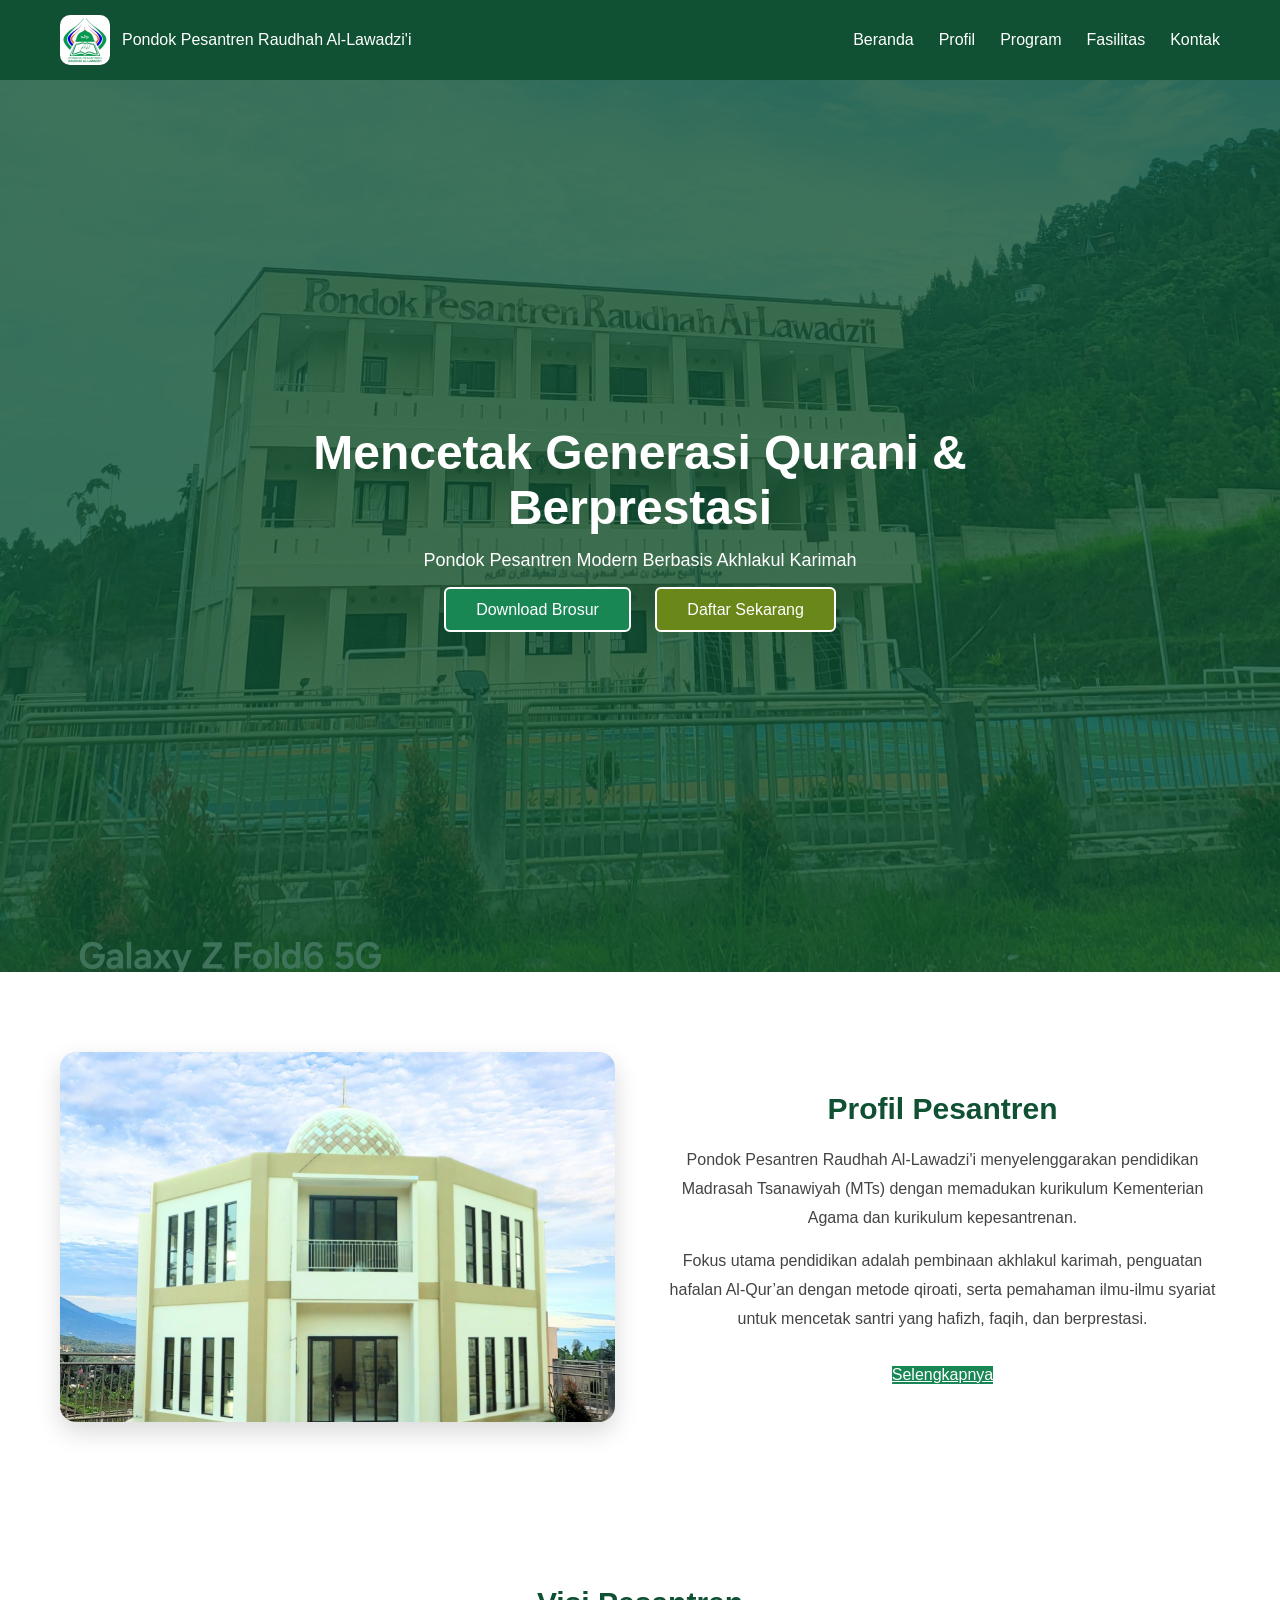
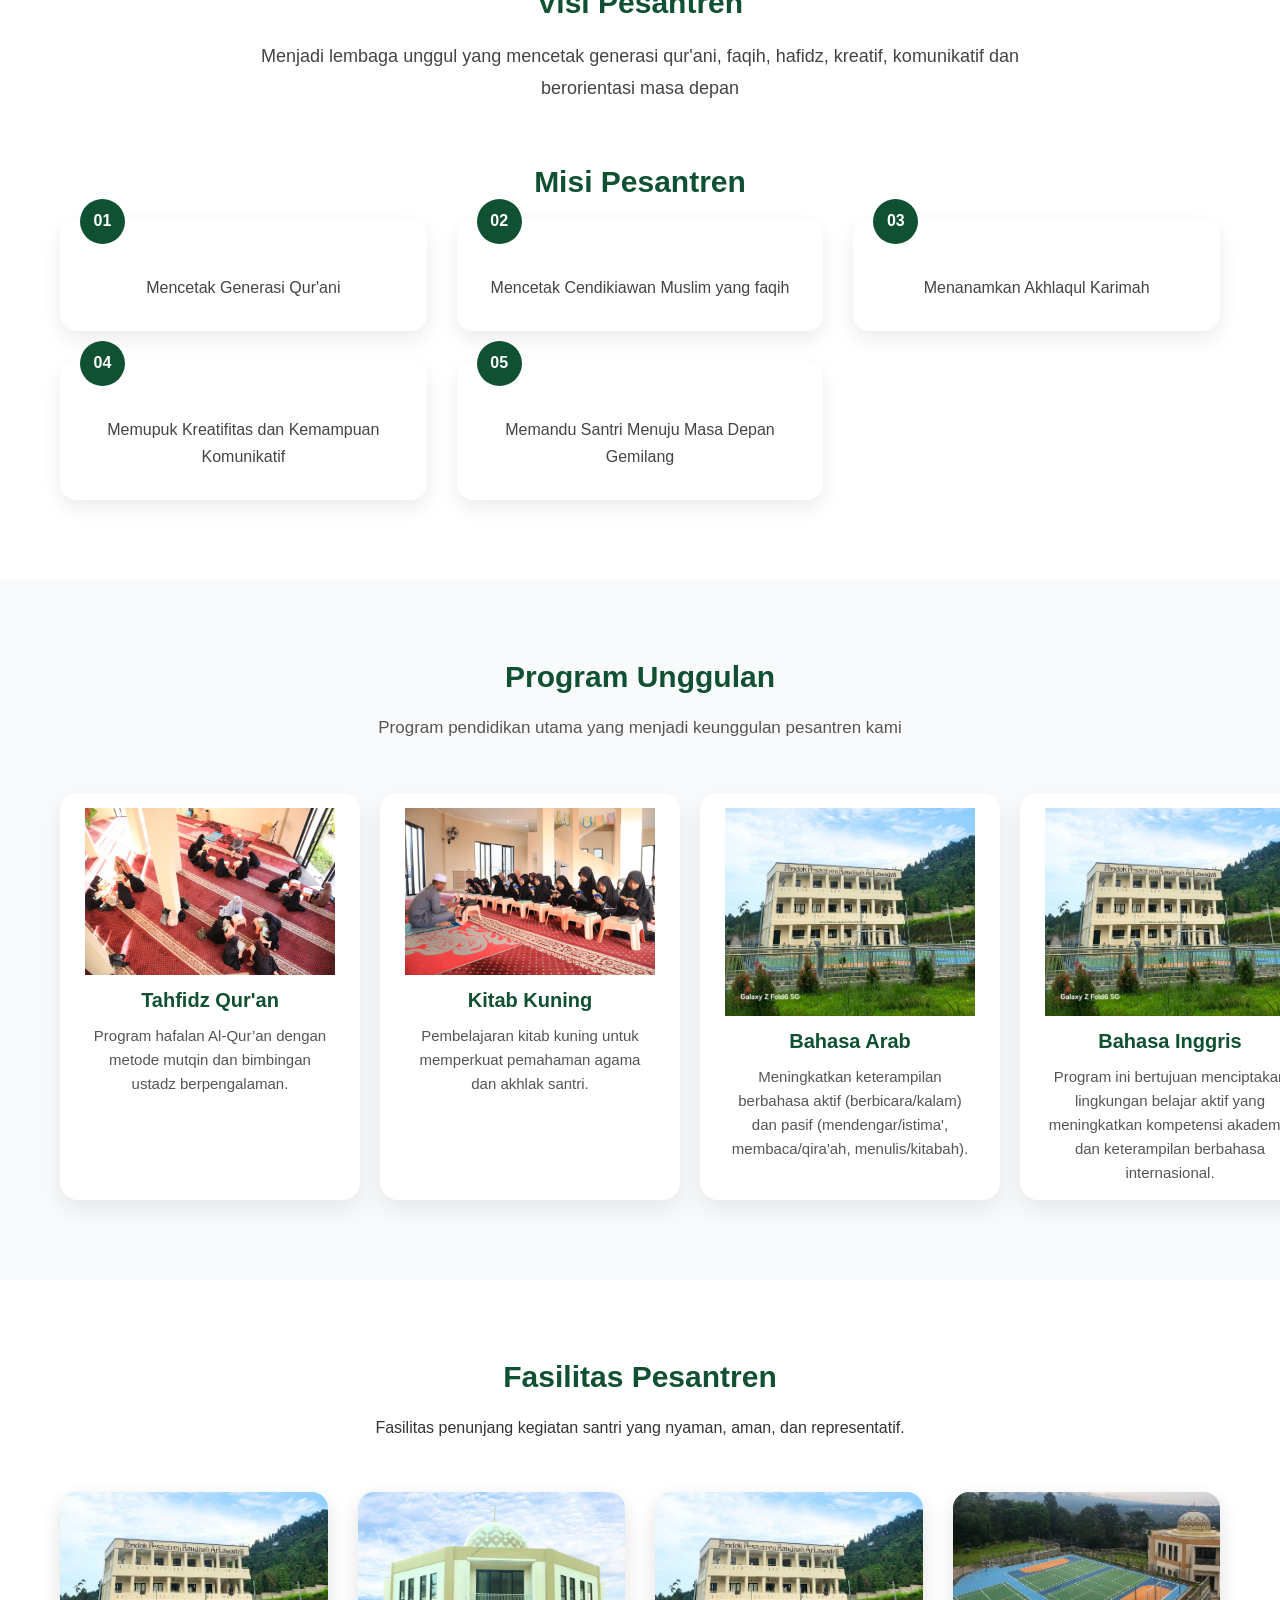
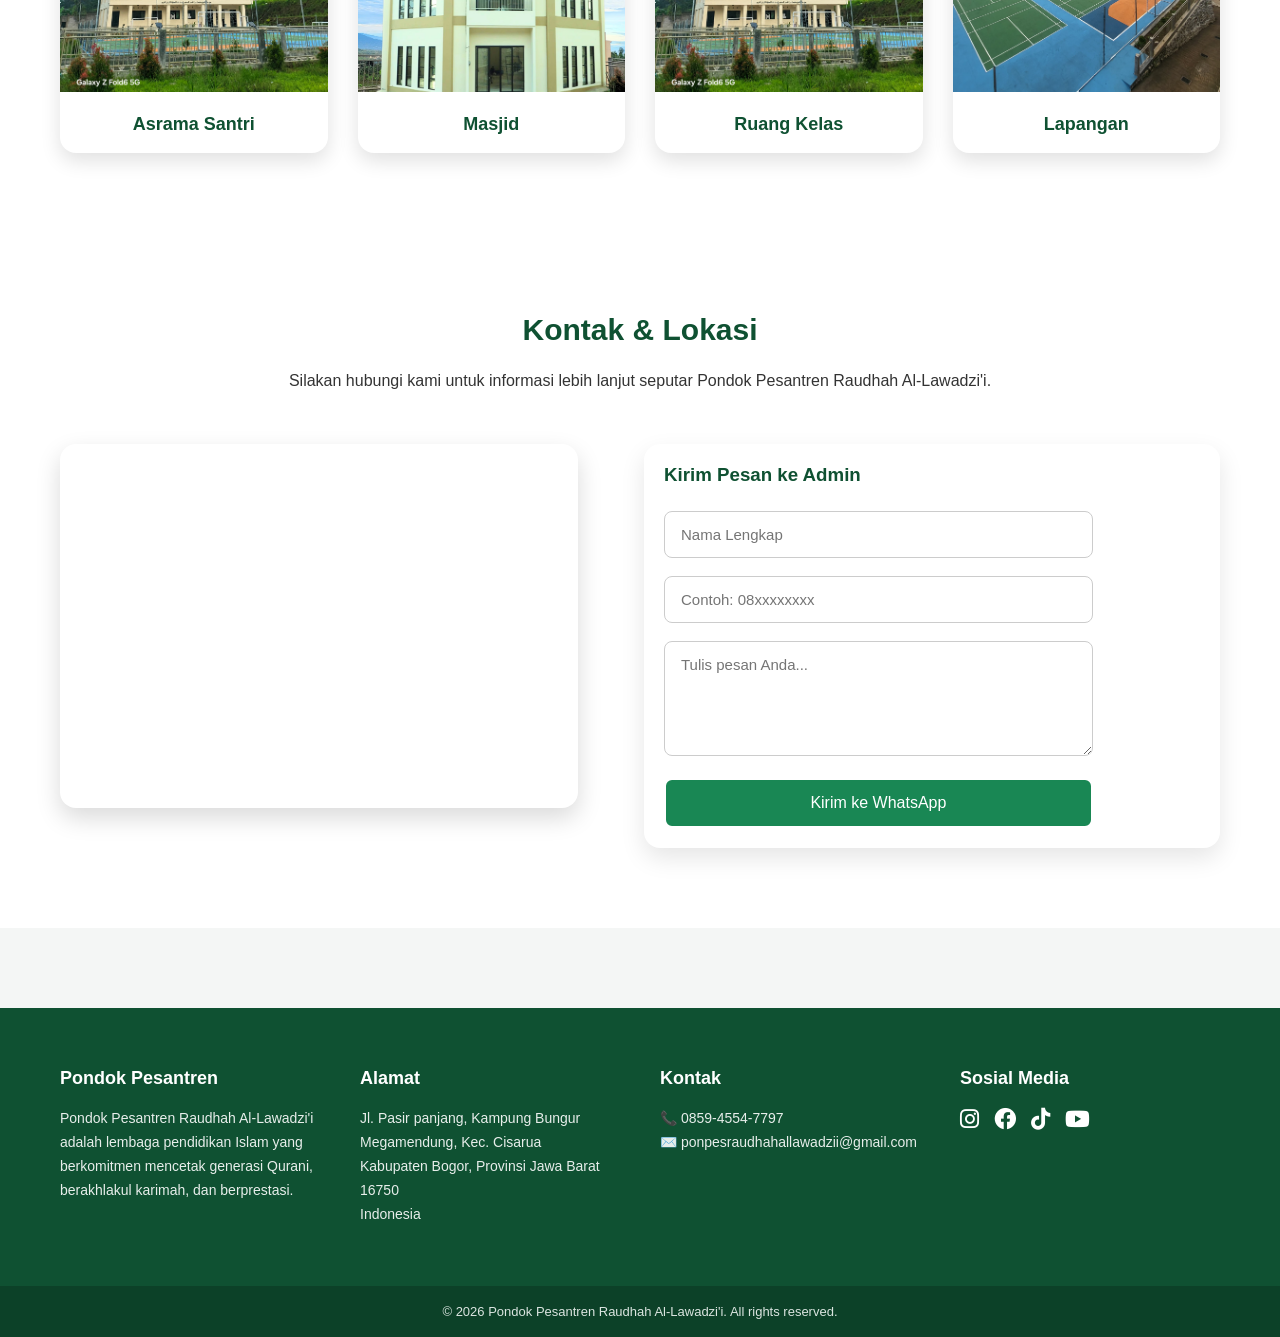
==== commit e096f30a: "penambahan sosmed" ====
--- a/index.html
+++ b/index.html
@@ -5,6 +5,10 @@
     <meta name="viewport" content="width=device-width, initial-scale=1.0" />
 
     <title>PonPes-Raudhah Al-Lawadzi'i-</title>
+    <link
+      rel="stylesheet"
+      href="https://cdnjs.cloudflare.com/ajax/libs/font-awesome/6.0.0/css/all.min.css"
+    />
     <link rel="stylesheet" href="style.css" />
   </head>
   <body>
@@ -336,10 +340,33 @@
         <div class="footer-col">
           <h3>Sosial Media</h3>
           <div class="footer-sosmed">
-            <a href="#" target="_blank" aria-label="Facebook">🌐</a>
-            <a href="#" target="_blank" aria-label="Instagram">📸</a>
-            <a href="#" target="_blank" aria-label="YouTube">▶️</a>
-            <a href="#" target="_blank" aria-label="WhatsApp">💬</a>
+            <a
+              href="https://www.instagram.com/izzatsalehjaelani?utm_source=qr&igsh=OGl5aGkxMHR0Z2o="
+              target="_blank"
+              aria-label="Instagram"
+              ><i class="fa-brands fa-instagram"></i
+            ></a>
+
+            <a
+              href="https://www.facebook.com/share/16zjuhU8yn/?mibextid=wwXIfr"
+              target="_blank"
+              aria-label="Facebook"
+              ><i class="fa-brands fa-facebook"></i
+            ></a>
+
+            <a
+              href="https://www.tiktok.com/@izzatsalehjaelani?_r=1&_t=ZS-94Vq3Q1vBCs"
+              target="_blank"
+              aria-label="Tiktok"
+              ><i class="fa-brands fa-tiktok"></i
+            ></a>
+
+            <a
+              href="https://www.youtube.com/channel/UCMcvRIy3TCEDiEBUsbGM55w"
+              target="_blank"
+              aria-label="Youtube"
+              ><i class="fa-brands fa-youtube"></i
+            ></a>
           </div>
         </div>
       </div>
--- a/style.css
+++ b/style.css
@@ -639,6 +639,7 @@
   transition:
     transform 0.3s,
     opacity 0.3s;
+  color: #ffffff;
 }
 
 .footer-sosmed a:hover {
